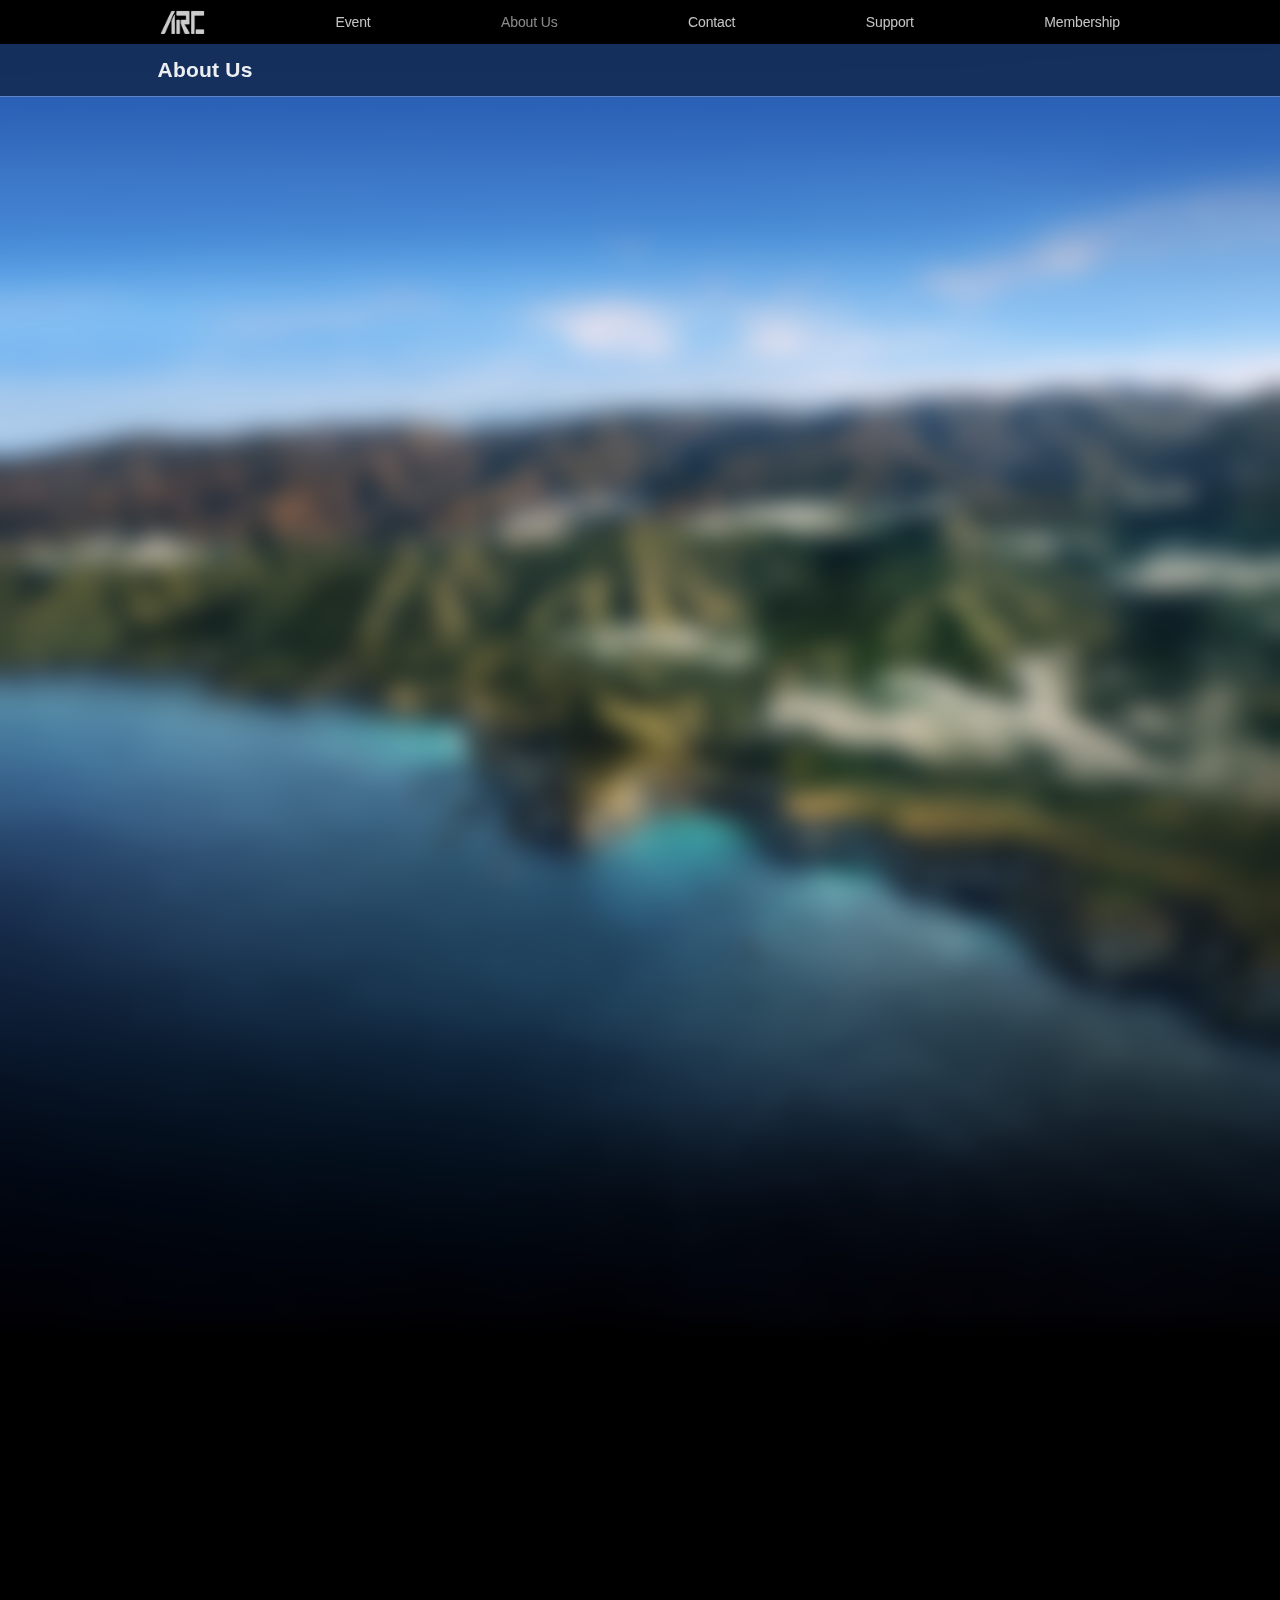
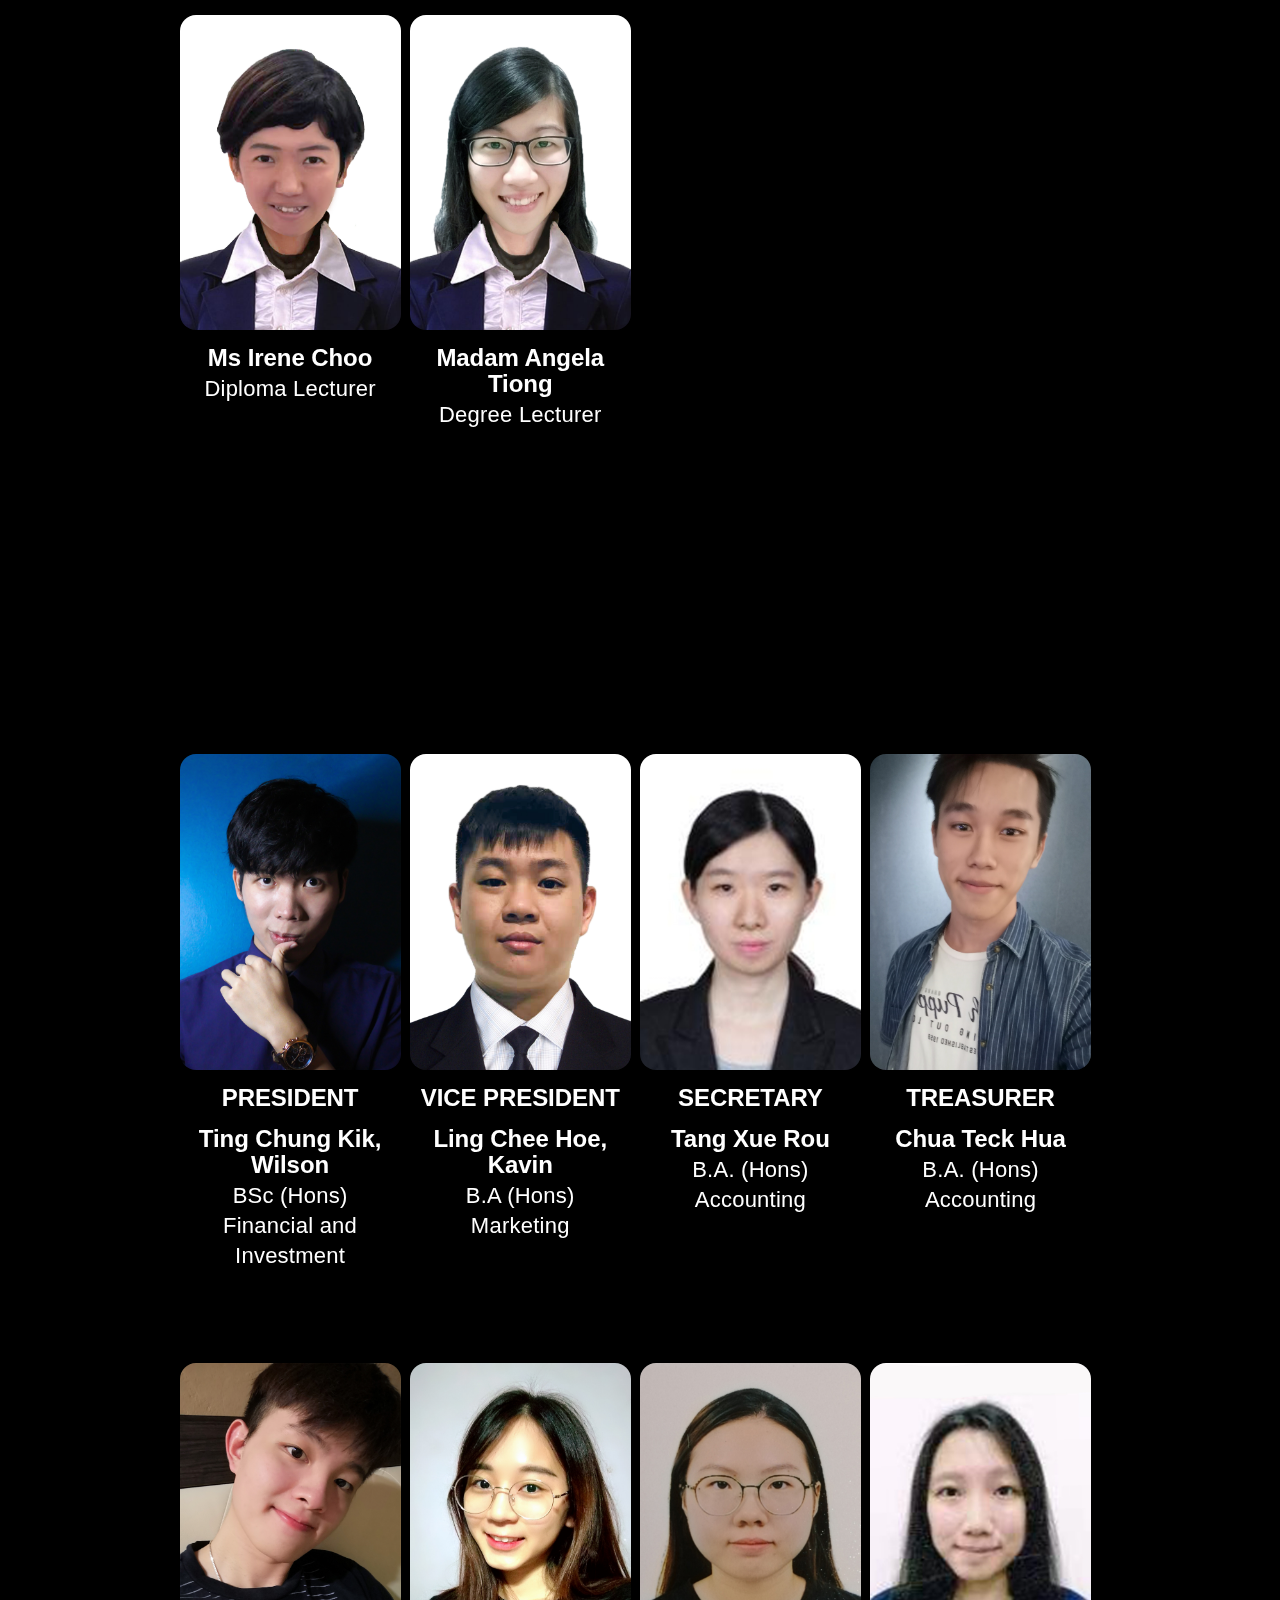
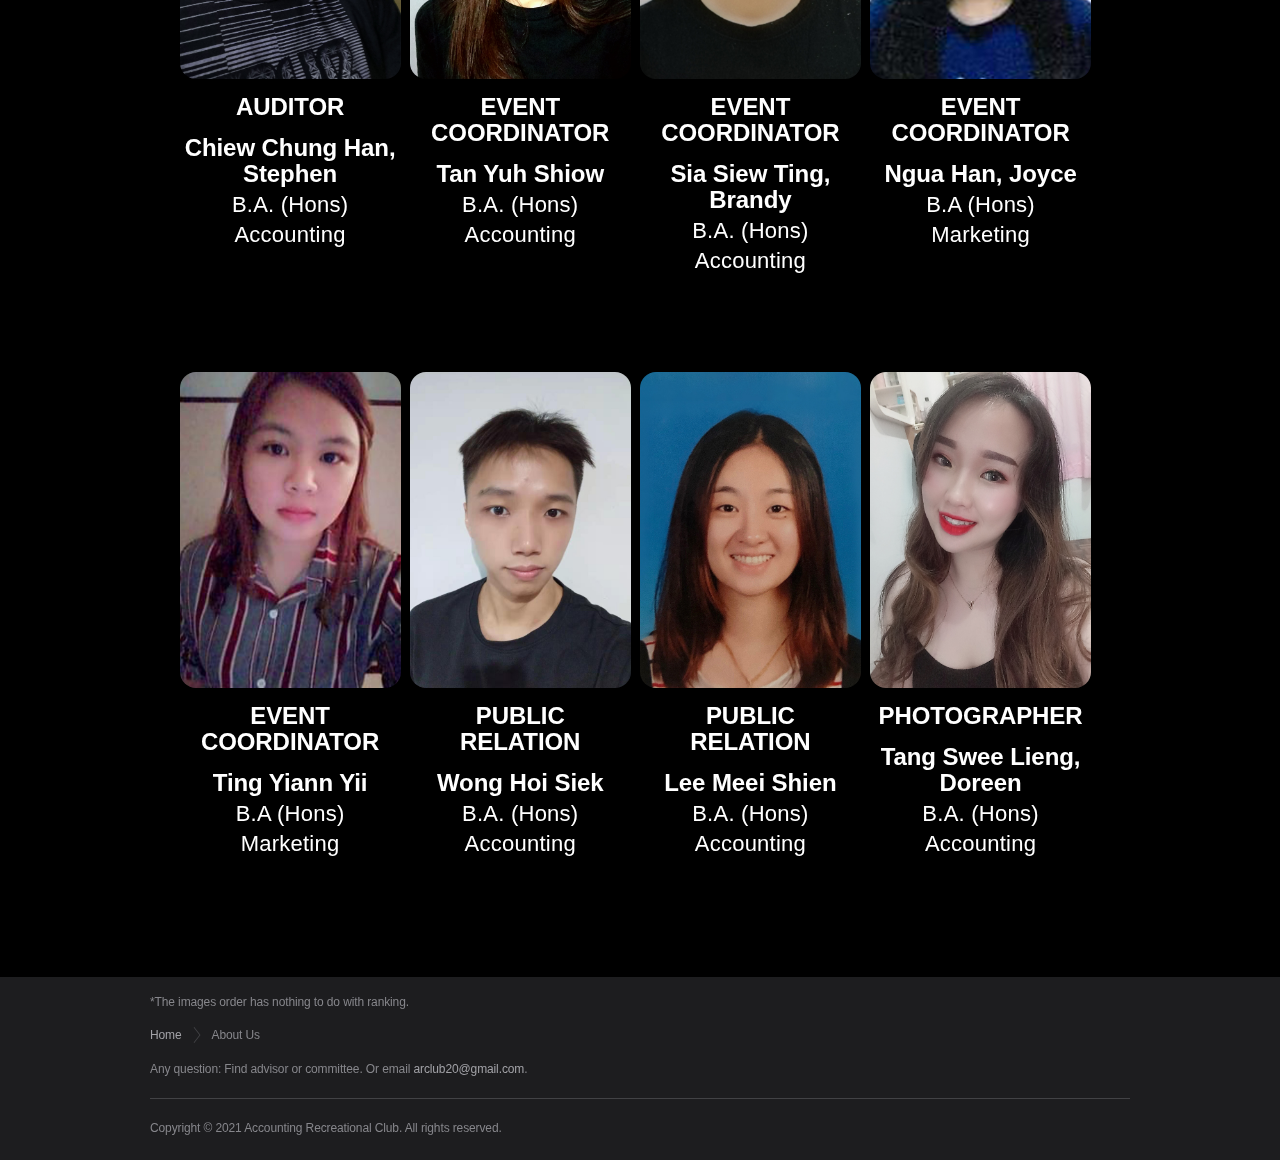
==== About us.html @ 634c3ea0 "Add files via upload" ====
<!DOCTYPE html>
<html lang="en">
<head>
	<meta charset="UTF-8">
    <meta name="viewport" content="width=device-width, user-scalable=no, initial-scale=1.0, maximum-scale=1.0, minimum-scale=1.0">
    <meta http-equlv="X-UA-Compatible" content="ie=edge">
    <title>ARC - About Us</title>
    <link rel="icon" href="Images/Icon/Logo.png" type="image/icon type">
    <link rel="stylesheet" href="About us.css">
</head>
<body class="ac-nav-overlap">
<!-- Header -->
<header>
    <div class="header-container">
        <nav class="nav">
            <ul class="nav-list nav-list-mobile">
                <li class="nav-item">
                    <div class="mobile-menu">
                    	<span class="line-border line-border-top">
	                        <span class="line line-top"></span>
	                    </span>
	                    <span class="line-border line-border-bottom">
	                        <span class="line line-bottom"></span>
	                    </span>
                    </div>
                </li>
                <li class="nav-item">
                    <a href="index.html" class="nav-link nav-link-logo"></a>
                </li>
            </ul>
            <ul class="nav-list nav-list-mobile nav-list-larger">
                <li class="notice-box">
                    <div class="notice">
                        <p>⚠ Press the logo back to Home</p>
                    </div>
                </li>
            </ul>
            <ul class="nav-list nav-list-larger">
                <li class="nav-item nav-item-hidden">
                    <a href="index.html" class="nav-link nav-link-logo"></a>
                </li>
                <li class="nav-item">
                    <a href="Event.html" class="nav-link">Event</a>
                </li>
                <li class="nav-item">
                    <a href="About us.html" class="nav-link current">About Us</a>
                </li>
                <li class="nav-item">
                    <a href="Contact.html" class="nav-link">Contact</a>
                </li>
                <li class="nav-item">
                    <a href="Support.html" class="nav-link">Support</a>
                </li>
                <li class="nav-item">
                    <a href="Membership.html" class="nav-link">Membership</a>
                </li>
            </ul>
        </nav>
    </div>
</header>
<script src="header.js"></script>

<!-- Nav -->
<nav id="ac-localnav" class="ac-localnav-dark ac-localnav-scrim css-sticky">
    <div class="ac-ln-wrapper">
        <div class="ac-ln-background"></div>
        <div class="ac-ln-content">
            <div class="ac-ln-title">
                <a>About Us</a>
            </div>
        </div>
    </div>
</nav>

<!-- Main Contain -->
<main class="main">
	<section class="section" id="BI">
		<img src="Images/Aboutus/BI2.jpg" class="background">
		<div class="background-blur">
			<div class="section-content">
				<div class="copy">
					<h2>Mission and Vision</h2>
                    <ol>
                        <li>Foster keen interest in studies</li>
                        <li>A platform for interactions between students and lecturers</li>
                        <li>A platform for practical of management skill</li>
                        <li>Provide outside classroom learning</li>
                    </ol>
				</div>
				<div class="copy">
					<h2>History</h2>
                    <div class="his-con">
                        <h3>03 January, 2020</h3>
                        <p>ARC Briefing. Introducting club to new students.</p>
                    </div>
                    <div class="his-con">
                        <h3>20 January, 2020</h3>
                        <p>ARC Lunar New Year Party 2020. Celebrate Chineses New Year.</p>
                    </div>
                    <div class="his-con">
                        <h3>16 March, 2020</h3>
                        <p>MPI Open Day on 21 March 2020 <b>(RESCHEDULED - COVID19)</b></p>
                    </div>
                    <div class="his-con">
                        <h3>17 July, 2020</h3>
                        <p>Stay Home Stay Together Stay Connect. Provide basic knowledge for new students.</p>
                    </div>
                    <div class="his-con">
                        <h3>18 November, 2020</h3>
                        <p>ARC Committee 2021 Online Election Start.</p>
                    </div>
                    <div class="his-con">
                        <h3>4 December, 2020</h3>
                        <p>Name List of ARC Committee 2021 Announced.</p>
                    </div>
				</div>
				<div class="copy">
					<h2>Advisors</h2>
	                <div class="row">
	                    <div class="column">
	                        <img class="img" src="Images/Aboutus/Advisor/L.Irene.jpg" alt="img">
	                        <h3>Ms Irene Choo</h3>
	                        <p>Diploma Lecturer</p>
	                    </div>
	                    <div class="column">
	                        <img class="img" src="Images/Aboutus/Advisor/Angela02.jpg" alt="img">
	                        <h3>Madam Angela Tiong</h3>
	                        <p>Degree Lecturer</p>
	                    </div>
	                    <div class="column blank">
	                        <img class="blankimg" src="Images/Aboutus/Advisor/blank.png" alt="img">
	                    </div>
	                    <div class="column blank blank2">
	                        <img class="blankimg" src="Images/Aboutus/Advisor/blank.png" alt="img">
	                    </div>
	                </div>
				</div>
				<div class="copy">
					<h2>Committees</h2>
	                <div class="row">
	                    <div class="column">
	                        <img class="img" src="Images/Aboutus/Committee/Wilson Ting.jpg" alt="img">
	                        <h3>PRESIDENT</h3>
	                        <h3>Ting Chung Kik, Wilson</h3>
	                        <p>BSc (Hons) Financial and Investment</p>
	                    </div>
	                    <div class="column">
	                        <img class="img" src="Images/Aboutus/Committee/Kavin Ling.jpg" alt="img">
	                        <h3>VICE PRESIDENT</h3>
	                        <h3>Ling Chee Hoe, Kavin</h3>
	                        <p>B.A (Hons) Marketing</p>
	                    </div>
	                    <div class="column">
	                        <img class="img" src="Images/Aboutus/Committee/Tang Xue Rou.jpg" alt="img">
	                        <h3>SECRETARY</h3>
	                        <h3>Tang Xue Rou</h3>
	                        <p>B.A. (Hons) Accounting</p>
	                    </div>
	                    <div class="column">
	                        <img class="img" src="Images/Aboutus/Committee/Chua Teck Hua.jpg" alt="img">
	                        <h3>TREASURER</h3>
	                        <h3>Chua Teck Hua</h3>
	                        <p>B.A. (Hons) Accounting</p>
	                    </div>
	                    <div class="column">
	                        <img class="img" src="Images/Aboutus/Committee/Stephen Chiew.jpg" alt="img">
	                        <h3>AUDITOR</h3>
	                        <h3>Chiew Chung Han, Stephen</h3>
	                        <p>B.A. (Hons) Accounting</p>
	                    </div>
	                    <div class="column">
	                        <img class="img" src="Images/Aboutus/Committee/Tan Yuh Shiow.jpg" alt="img">
	                        <h3>EVENT COORDINATOR</h3>
	                        <h3>Tan Yuh Shiow</h3>
	                        <p>B.A. (Hons) Accounting</p>
	                    </div>
	                    <div class="column">
	                        <img class="img" src="Images/Aboutus/Committee/Brandy Sia.jpg" alt="img">
	                        <h3>EVENT COORDINATOR</h3>
	                        <h3>Sia Siew Ting, Brandy</h3>
	                        <p>B.A. (Hons) Accounting</p>
	                    </div>
	                    <div class="column">
	                        <img class="img" src="Images/Aboutus/Committee/Joyce Ngua.jpg" alt="img">
	                        <h3>EVENT COORDINATOR</h3>
	                        <h3>Ngua Han, Joyce</h3>
	                        <p>B.A (Hons) Marketing</p>
	                    </div>
	                    <div class="column">
	                        <img class="img" src="Images/Aboutus/Committee/Ting Yiann Yii.jpg" alt="img">
	                        <h3>EVENT COORDINATOR</h3>
	                        <h3>Ting Yiann Yii</h3>
	                        <p>B.A (Hons) Marketing</p>
	                    </div>
	                    <div class="column">
	                        <img class="img" src="Images/Aboutus/Committee/Wong Hoi Siek.jpg" alt="img">
	                        <h3>PUBLIC RELATION</h3>
	                        <h3>Wong Hoi Siek</h3>
	                        <p>B.A. (Hons) Accounting</p>
	                    </div>
	                    <div class="column">
	                        <img class="img" src="Images/Aboutus/Committee/Lee Meei Shien.jpg" alt="img">
	                        <h3>PUBLIC RELATION</h3>
	                        <h3>Lee Meei Shien</h3>
	                        <p>B.A. (Hons) Accounting</p>
	                    </div>
	                    <div class="column">
	                        <img class="img" src="Images/Aboutus/Committee/Doreen Tang.jpg" alt="img">
	                        <h3>PHOTOGRAPHER</h3>
	                        <h3>Tang Swee Lieng, Doreen</h3>
	                        <p>B.A. (Hons) Accounting</p>
	                    </div>
	                </div>
				</div>
			</div>
		</div>
	</section>
</main>

<!--Go to Top Button-->
<button onclick="scrollToTop();return false" id="myBtn" title="Slide to top"></button>
<script src="Gototop.js" type="text/javascript"></script>

<!-- Footer -->
<footer class="footer theme-dark">
    <div class="ac-gf-footer">
        <section class="ac-gf-note">
            <ul>
                <li class="note-1">*The images order has nothing to do with ranking.</li>
                <li class="BC"><a href="index.html">Home</a><i class="arrow"></i>About Us</li>
                <li>Any question: Find advisor or committee. Or email <a target="blank_" href="mailto:arclub20@gmail.com">arclub20@gmail.com</a>.</li>
            </ul>
        </section>
        <section class="legal">
            <div class="ac-gf-footer-legal">
                <div class="ac-gf-footer-legal-copyright">
                    Copyright © 2021 Accounting Recreational Club. All rights reserved.
                </div>
            </div>
        </section>
    </div>
</footer>
</body>
</html>
---- About us.css ----
*,
*::before,
*::after {
    margin: 0;
    padding: 0;
}

body {
    font-family: -apple-system, BlinkMacSystemFont, "Segoe UI", "Roboto", "Oxygen", "Ubuntu", "Helvetica Neue", Arial, sans-serif, "Apple Color Emoji", "Segoe UI Emoji", "Segoe UI Symbol";
    font-size: 17px;
    line-height: 1.47050;
    font-weight: 400;
    letter-spacing: .022em;
    color: #1d1d1f;
    font-style: normal;
    background-color: black;
}

body.lock {
    position: fixed;
    overflow: hidden;
}

body.theme-dark{
    background-color: #000;
    color: #f5f5f7;
}

a {
    display: block;
    text-decoration: none;
}

/* Header */
header {
    position: absolute;
    top: 0;
    z-index: 1400;
    height: 44px;
    width: 100%;
    background-color: rgba(0, 0, 0, .8);
    -webkit-transition: background .36s cubic-bezier(0.32, 0.08, 0.24, 1), height .56s cubic-bezier(0.52, 0.16, 0.24, 1);
    transition: background .36s cubic-bezier(0.32, 0.08, 0.24, 1), height .56s cubic-bezier(0.52, 0.16, 0.24, 1);
    -webkit-backdrop-filter: saturate(180%) blur(20px);
    backdrop-filter: saturate(180%) blur(20px);
}

.header-container {
    max-width: 980px;
    margin: 0 auto;
    padding: 0 22px;
}

.nav-list {
    list-style: none;
    display: flex;
    align-items: center;
    justify-content: space-between;
}

.nav-list-mobile {
    display: none;
}

.nav-link {
    font-size: 14px;
    color: rgba(245, 245, 247);
    transition: .5s;
    height: 44px;
    line-height: 3.14286;
    font-weight: 400;
    letter-spacing: -.01em;
    font-family: "SF Pro Text", "Myriad Set Pro", "SF Pro Icons", "Helvetica Neue", "Helvetica", "Arial", sans-serif;
    padding: 0 10px;
    opacity: .8;
}

.nav-link.current {
    opacity: .56;
}

.nav-link:hover {
    color: #fff;
}

.nav-link-logo {
    background-image: url('Images/Icon/Logo-s2.png');
    filter: brightness(0) invert(1);
    background-size: 45px 23.727272px;
    background-repeat: no-repeat;
    background-position: center center;
    width: 45px;
}

@media screen and (max-width: 767px) {
    header {
        height: 48px;
        transition: background .44s .2s cubic-bezier(0.52, 0.16, 0.24, 1), height .56s cubic-bezier(0.52, 0.16, 0.24, 1);
    }

    header .header-container {
        padding: 0;
    }

    .nav-list {
        margin: 0 16px 0 0;
    }

    .nav-list-mobile {
        display: flex;
    }

    .nav-item {
        width: 48px;
        height: 48px;
        display: flex;
        justify-content: center;
    }

    .nav-item-hidden {
        display: none;
    }

    .mobile-menu {
        position: relative;
        z-index: 1500;
        width: 100%;
        height: 100%;
        display: flex;
        flex-direction: column;
        align-items: center;
        justify-content: center;
        cursor: pointer;
    }

    .line-border {
        position: absolute;
        top: 9px;
        left: 9px;
        width: 30px;
        height: 30px;
    }

    .line-border-top {
        -webkit-transition: -webkit-transform .1806s cubic-bezier(0.04, 0.04, 0.12, 0.96);
        transition: -webkit-transform .1806s cubic-bezier(0.04, 0.04, 0.12, 0.96);
        transition: transform .1806s cubic-bezier(0.04, 0.04, 0.12, 0.96);
        transition: transform .1806s cubic-bezier(0.04, 0.04, 0.12, 0.96), -webkit-transform .1806s cubic-bezier(0.04, 0.04, 0.12, 0.96);
        -webkit-transform: none;
        transform: none;
    }

    .line-border-bottom {
        -webkit-transition: -webkit-transform .1806s cubic-bezier(0.04, 0.04, 0.12, 0.96);
        transition: -webkit-transform .1806s cubic-bezier(0.04, 0.04, 0.12, 0.96);
        transition: transform .1806s cubic-bezier(0.04, 0.04, 0.12, 0.96);
        transition: transform .1806s cubic-bezier(0.04, 0.04, 0.12, 0.96), -webkit-transform .1806s cubic-bezier(0.04, 0.04, 0.12, 0.96);
        -webkit-transform: none;
        transform: none;
    }

    .active .line-border-top {
        -webkit-transition: -webkit-transform .3192s cubic-bezier(0.04, 0.04, 0.12, 0.96) .1008s;
        transition: -webkit-transform .3192s cubic-bezier(0.04, 0.04, 0.12, 0.96) .1008s;
        transition: transform .3192s cubic-bezier(0.04, 0.04, 0.12, 0.96) .1008s;
        transition: transform .3192s cubic-bezier(0.04, 0.04, 0.12, 0.96) .1008s, -webkit-transform .3192s cubic-bezier(0.04, 0.04, 0.12, 0.96) .1008s;
        -webkit-transform: rotate(45deg);
        transform: rotate(45deg);
    }

    .active .line-border-bottom {
        -webkit-transition: -webkit-transform .3192s cubic-bezier(0.04, 0.04, 0.12, 0.96) .1008s;
        transition: -webkit-transform .3192s cubic-bezier(0.04, 0.04, 0.12, 0.96) .1008s;
        transition: transform .3192s cubic-bezier(0.04, 0.04, 0.12, 0.96) .1008s;
        transition: transform .3192s cubic-bezier(0.04, 0.04, 0.12, 0.96) .1008s, -webkit-transform .3192s cubic-bezier(0.04, 0.04, 0.12, 0.96) .1008s;
        -webkit-transform: rotate(-45deg);
        transform: rotate(-45deg);
    }

    .line {
        position: absolute;
        background: #fff;
        transition: .5s cubic-bezier(0.04, 0.04, 0.12, 0.96);
        display: block;
        width: 17px;
        height: 1px;
        border-radius: 0.5px;
        z-index: 1;
        left: 7px;
    }

    .line-top {
        top: 14px;
        -webkit-transform: translateY(-3px);
        transform: translateY(-3px);
        -webkit-transition: -webkit-transform .1596s cubic-bezier(0.52, 0.16, 0.52, 0.84) .1008s;
        transition: -webkit-transform .1596s cubic-bezier(0.52, 0.16, 0.52, 0.84) .1008s;
        transition: transform .1596s cubic-bezier(0.52, 0.16, 0.52, 0.84) .1008s;
        transition: transform .1596s cubic-bezier(0.52, 0.16, 0.52, 0.84) .1008s, -webkit-transform .1596s cubic-bezier(0.52, 0.16, 0.52, 0.84) .1008s;
    }

    .line-bottom {
        bottom: 14px;
        -webkit-transform: translateY(3px);
        transform: translateY(3px);
        -webkit-transition: -webkit-transform .1596s cubic-bezier(0.52, 0.16, 0.52, 0.84) .1008s;
        transition: -webkit-transform .1596s cubic-bezier(0.52, 0.16, 0.52, 0.84) .1008s;
        transition: transform .1596s cubic-bezier(0.52, 0.16, 0.52, 0.84) .1008s;
        transition: transform .1596s cubic-bezier(0.52, 0.16, 0.52, 0.84) .1008s, -webkit-transform .1596s cubic-bezier(0.52, 0.16, 0.52, 0.84) .1008s;
    }

    .active .line-top {
        -webkit-transition: -webkit-transform .1806s cubic-bezier(0.04, 0.04, 0.12, 0.96);
        transition: -webkit-transform .1806s cubic-bezier(0.04, 0.04, 0.12, 0.96);
        transition: transform .1806s cubic-bezier(0.04, 0.04, 0.12, 0.96);
        transition: transform .1806s cubic-bezier(0.04, 0.04, 0.12, 0.96), -webkit-transform .1806s cubic-bezier(0.04, 0.04, 0.12, 0.96);
        -webkit-transform: none;
        transform: none;
    }

    .active .line-bottom {
        -webkit-transition: -webkit-transform .1806s cubic-bezier(0.04, 0.04, 0.12, 0.96);
        transition: -webkit-transform .1806s cubic-bezier(0.04, 0.04, 0.12, 0.96);
        transition: transform .1806s cubic-bezier(0.04, 0.04, 0.12, 0.96);
        transition: transform .1806s cubic-bezier(0.04, 0.04, 0.12, 0.96), -webkit-transform .1806s cubic-bezier(0.04, 0.04, 0.12, 0.96);
        -webkit-transform: none;
        transform: none;
    }

    header.active {
        height: 100%;
        background-color: #000;
    }

    .nav-link-logo {
        width: 60px;
        height: 44px;
        position: relative;
        z-index: 1500;
    }

    .nav {
        position: relative;
    }

    .nav-link {
        font-size: 17px;
        padding: 0;
        line-height: 2.6;
        margin: auto 0;
    }

    .nav-link.current {
        opacity: 1;
    }

    .nav-list-larger {
        position: fixed;
        top: 0;
        left: 0;
        width: 0;
        height: 0;
        display: block;
        padding: 106px 40px 8px 40px;
        z-index: 1000;
        box-sizing: border-box;
        opacity: 0;
        transition: opacity 0s liner 1s;
        visibility: hidden;
    }

    .active .nav-list-larger {
        width: 100%;
        height: 100vh;
        opacity: 1;
        visibility: visible;
        -webkit-transition-delay: 0s;
        transition-delay: 0s;
    }

    .nav-list-larger .nav-item {
        width: 100%;
        justify-content: flex-start;
        border-bottom: 1px solid #424245;
        height: 43px;
    }

    .nav-list-larger .nav-item:nth-child(6) {
        border-bottom: none;
    }

    .active .nav-list-larger .nav-item {
        animation: fadeIn 1s ease-in;
    }

    .notice-box {
        position: absolute;
        height: 0;
        transition: background .44s .2s cubic-bezier(0.52, 0.16, 0.24, 1), height .56s cubic-bezier(0.52, 0.16, 0.24, 1);
        display: block;
        z-index: 4;
        top: 48px;
        right: 0;
        left: 0;
        padding: 0 10px 17px 10px;
    }

    .notice-box .notice {
        display: block;
        background-color: rgb(29, 29, 31);
        height: 0;
        transition: background .44s .2s cubic-bezier(0.52, 0.16, 0.24, 1), height .56s cubic-bezier(0.52, 0.16, 0.24, 1);
        max-width: 584px;
        margin: 0 auto;
        padding: 0;
        outline-offset: 0;
        font-size: 17px;
        line-height: 1.23536;
        color: #f5f5f7;
        position: relative;
        z-index: 1;
        border-radius: 8px;
        text-decoration: none;
        white-space: nowrap;
        letter-spacing: -.022em;
        font-family: "SF Pro Text", "Myriad Set Pro", "SF Pro Icons", "Helvetica Neue", "Helvetica", "Arial", sans-serif;
    }

    .notice-box:after {
        opacity: 1;
        -webkit-transform: none;
        transform: none;
        -webkit-transition: opacity 0.31s cubic-bezier(0.52, 0.16, 0.52, 0.84) 0.03s, -webkit-transform 0.34s cubic-bezier(0.32, 0.08, 0.24, 1) 0.02s;
        transition: opacity 0.31s cubic-bezier(0.52, 0.16, 0.52, 0.84) 0.03s, -webkit-transform 0.34s cubic-bezier(0.32, 0.08, 0.24, 1) 0.02s;
        transition: opacity 0.31s cubic-bezier(0.52, 0.16, 0.52, 0.84) 0.03s, transform 0.34s cubic-bezier(0.32, 0.08, 0.24, 1) 0.02s;
        transition: opacity 0.31s cubic-bezier(0.52, 0.16, 0.52, 0.84) 0.03s, transform 0.34s cubic-bezier(0.32, 0.08, 0.24, 1) 0.02s, -webkit-transform 0.34s cubic-bezier(0.32, 0.08, 0.24, 1) 0.02s;
        content: '';
        display: block;
        height: 1px;
        background: #424245;
        position: absolute;
        z-index: 2;
        right: 0;
        bottom: 0;
        left: 0;
    }

    .notice-box .notice p {
        text-align: center;
        line-height: 0;
        font-size: 17px;
        letter-spacing: -.022em;
        transition: line-height .56s cubic-bezier(0.52, 0.16, 0.24, 1);
        font-weight: 400;
        color: rgb(110, 110, 115);
        overflow: none;
    }

    .active .notice-box {
        height: 36px;
        transition: background .44s .2s cubic-bezier(0.52, 0.16, 0.24, 1), height .56s cubic-bezier(0.52, 0.16, 0.24, 1);
    }

    .active .notice {
        height: 2.11765em;
        transition: background .44s .2s cubic-bezier(0.52, 0.16, 0.24, 1), height .56s cubic-bezier(0.52, 0.16, 0.24, 1);
    }

    .active .notice p {
        line-height: 2.11;
        transition: line-height .56s cubic-bezier(0.52, 0.16, 0.24, 1);
    }

    @keyframes fadeIn {
        from {
            opacity: 0;
        }

        to {
            opacity: 1;
        }
    }
}

/* Nav */
#ac-localnav.css-sticky {
    position: sticky;
}

.ac-nav-overlap #ac-localnav {
    margin-top: 44px;
    margin-bottom: -96px;
}

#ac-localnav {
    top: 0;
    left: 0;
    width: 100%;
    height: 52px;
    z-index: 1200;
}

#ac-localnav, #ac-localnav select, #ac-localnav button {
    font-family: "SF Pro Text","SF Pro Icons","Helvetica Neue","Helvetica","Arial",sans-serif;
}

#ac-localnav, #ac-localnav input, #ac-localnav textarea, #ac-localnav select, #ac-localnav button {
    -webkit-font-smoothing: antialiased;
    direction: ltr;
    text-align: left;
}

#ac-localnav, #ac-localnav:before, #ac-localnav:after, #ac-localnav *, #ac-localnav *:before, #ac-localnav *:after {
    box-sizing: content-box;
    margin: 0;
    padding: 0;
    pointer-events: auto;
    letter-spacing: normal;
}

#ac-localnav {
    font-weight: normal;
    text-size-adjust: 100%;
}

#ac-localnav .ac-ln-wrapper {
    position: absolute;
    top: 0;
    left: 0;
    width: 100%;
    height: auto;
    min-height: 100%;
    z-index: 1;
}

.ac-theme-dark #ac-localnav.ac-localnav-scrim .ac-ln-background, .ac-localnav-scrim#ac-localnav.ac-localnav-dark .ac-ln-background {
    background-color: rgba(29,29,31,0.72);
}

#ac-localnav.ac-localnav-scrim .ac-ln-background {
    -webkit-backdrop-filter: saturate(180%) blur(20px);
    backdrop-filter: saturate(180%) blur(20px);
}

#ac-localnav .ac-ln-background {
    position: absolute;
    left: 0;
    top: 0;
    width: 100%;
    height: 100%;
    z-index: 1;
    transition: background-color 0.5s cubic-bezier(0.28, 0.11, 0.32, 1);
}

#ac-localnav.ac-localnav-scrim .ac-ln-background:after {
    margin-left: 0;
    left: 0;
    width: 100%;
}

.ac-theme-dark #ac-localnav .ac-ln-background:after, #ac-localnav.ac-localnav-dark .ac-ln-background:after {
    background-color: rgba(255,255,255,0.24);
}

#ac-localnav .ac-ln-background:after {
    content: "";
    display: block;
    position: absolute;
    top: 100%;
    height: 1px;
    z-index: 1;
}

#ac-localnav .ac-ln-content {
    padding-left: calc(max(22px, env(safe-area-inset-left)));
    padding-right: calc(max(22px, env(safe-area-inset-right)));
}

#ac-localnav .ac-ln-content {
    margin: 0 auto;
    max-width: 965px;
    padding: 0 22px;
    position: relative;
    z-index: 2;
}

#ac-localnav .ac-ln-content::before, #ac-localnav .ac-ln-content::after {
    content: ' ';
    display: table;
}

.ac-theme-dark #ac-localnav .ac-ln-title, .ac-theme-dark #ac-localnav .ac-ln-title a, #ac-localnav.ac-localnav-dark .ac-ln-title, #ac-localnav.ac-localnav-dark .ac-ln-title a {
    color: #fff;
}

#ac-localnav .ac-ln-title, #ac-localnav .ac-ln-title a {
    transition: color 0.5s cubic-bezier(0.28, 0.11, 0.32, 1);
}

#ac-localnav .ac-ln-title {
    font-size: 21px;
    line-height: 1.14286;
    font-weight: 600;
    letter-spacing: .011em;
    font-family: "SF Pro Display","SF Pro Icons","Helvetica Neue","Helvetica","Arial",sans-serif;
    cursor: default;
    display: block;
    float: left;
    margin: 14px 0 -14px;
    padding: 0;
    height: 52px;
    white-space: nowrap;
}

.ac-theme-dark #ac-localnav .ac-ln-title a, #ac-localnav.ac-localnav-dark .ac-ln-title a {
    opacity: .92;
}

#ac-localnav .ac-ln-title, #ac-localnav .ac-ln-title a {
    color: #000;
    -webkit-transition: color 0.5s cubic-bezier(0.28, 0.11, 0.32, 1);
    transition: color 0.5s cubic-bezier(0.28, 0.11, 0.32, 1);
}

#ac-localnav .ac-ln-title a {
    display: -webkit-box;
    display: -ms-flexbox;
    display: flex;
    -webkit-box-orient: vertical;
    -webkit-box-direction: reverse;
    -ms-flex-direction: column-reverse;
    flex-direction: column-reverse;
    letter-spacing: inherit;
    line-height: inherit;
    margin: 0;
    text-decoration: none;
    white-space: nowrap;
    opacity: .88;
}

#ac-localnav .ac-ln-action {
    float: right;
}

#ac-localnav .ac-ln-action-button .ac-ln-button {
    margin-top: 14px;
}

#ac-localnav .ac-ln-button {
    cursor: pointer;
    display: inline-block;
    text-align: center;
    white-space: nowrap;
    background: #0071e3;
    color: #fff;
    font-size: 12px;
    line-height: 1.33337;
    font-weight: 400;
    letter-spacing: -.01em;
    font-family: "SF Pro Text","SF Pro Icons","Helvetica Neue","Helvetica","Arial",sans-serif;
    min-width: 23px;
    padding-left: 11px;
    padding-right: 11px;
    padding-top: 4px;
    padding-bottom: 4px;
    border-radius: 12px;
}

#ac-localnav .ac-ln-button:hover {
    background-color: rgb(10,132,255);
}

#ac-localnav .ac-ln-content::after {
    clear: both;
}

@media only screen and (max-width: 767px){
    .ac-nav-overlap #ac-localnav {
        margin-top: 48px;
        margin-bottom: -96px;
    }
}

@media only screen and (max-width: 767px){
    #ac-localnav {
        height: 48px;
    }
}

@media only screen and (max-width: 1044px){
    #ac-localnav {
        min-width: 320px;
    }
}

@media only screen and (max-width: 767px){
    #ac-localnav .ac-ln-background {
        min-height: 48px;
        -webkit-transition: background-color 0.5s ease 0.7s;
        transition: background-color 0.5s ease 0.7s;
    }
}

@media only screen and (max-width: 1023px){
    #ac-localnav .ac-ln-background:after {
        margin-left: 0;
        left: 0;
        width: 100%;
    }
}

@media only screen and (max-width: 767px){
    #ac-localnav .ac-ln-content {
        padding: 0 16px;
    }
}

@media only screen and (max-width: 1023px){
    #ac-localnav .ac-ln-content {
        border-bottom: none;
    }
}

@media only screen and (max-width: 767px){
    #ac-localnav .ac-ln-title {
        display: inline-block;
        margin: 12px 0 -12px;
        height: 48px;
    }
}

@media only screen and (max-width: 767px){
    #ac-localnav .ac-ln-title {
        font-size: 19px;
        line-height: 1.26316;
        font-weight: 600;
        letter-spacing: .012em;
        font-family: "SF Pro Display","SF Pro Icons","Helvetica Neue","Helvetica","Arial",sans-serif;
    }
}

@media only screen and (max-width: 767px){
    #ac-localnav .ac-ln-actions {
        padding-left: 16px;
        padding-right: 16px;
        padding-top: 16px;
    }
}

@media only screen and (max-width: 767px){
    #ac-localnav .ac-ln-actions {
        right: 0;
        padding-left: 22px;
        padding-right: 22px;
        position: absolute;
        top: 0;
        z-index: 1;
        padding-right: calc(22px + constant(safe-area-inset-right));
    }
}

@media only screen and (max-width: 767px){
    #ac-localnav .ac-ln-action-button, #ac-localnav .ac-ln-action-violator {
        margin-left: 17px;
        margin-top: -3px;
    }
}

/* Main Content */
.main{
    position: relative;
    display: block;
}

section{
    display: block;
}

.main .section{
    padding-top: 44px;
}

.main .section .background{
    height: auto;
    position: absolute;
    z-index: -1;
    align-items: center;
    justify-content: center;
    width: 100%;
    pointer-events: none;
    display: block;
}

.main .section .background-blur{
    width: 100%;
    height: auto;
    -webkit-backdrop-filter: blur(12px);
    backdrop-filter: blur(12px);
}

.main .section .background-blur .section-content{
    max-width: 980px;
    margin: 0 auto;
    padding-top: 49px;
    overflow: auto;
}

.main .section .background-blur .section-content .copy{
    color: #fff;
    padding: 50px 0;
    margin: 0 25px;
}

.main .section .background-blur .section-content .copy h2 {
    text-align: center;
    animation: fade-in-hero 1.5s ease-out 0.7s 1 forwards;
    transform: translateY(50px);
    opacity: 0;
    background: radial-gradient(#eff1ff, #000);
    background-size: 100% 200%;
    background-position: 50% 100%;
    -webkit-background-clip: text;
    background-clip: text;
    -webkit-text-fill-color: transparent;
    margin-top: 16px;
    padding-bottom: 12px;
    color: #a1a1a6;
    font-size: 96px;
    line-height: 1.04167;
    font-weight: 700;
    letter-spacing: -.015em;
    font-family: "SF Pro Display","SF Pro Icons","Helvetica Neue","Helvetica","Arial",sans-serif;
}

.main .section .background-blur .section-content .copy ol {
    margin: 20px 35px;
    animation: fade-in-hero 1.5s ease-out 0.9s 1 forwards;
    transform: translateY(50px);
    opacity: 0;
    color: #a1a1a6;
    font-size: 32px;
    line-height: 1.25;
    font-weight: 500;
    letter-spacing: .004em;
    font-family: "SF Pro Display","SF Pro Icons","Helvetica Neue","Helvetica","Arial",sans-serif;
}

.main .section .background-blur .section-content .copy ol li {
    margin: 6px;
}

.main .section .background-blur .section-content .copy .his-con {
    padding: 10px 0;
}

.main .section .background-blur .section-content .copy .his-con h3 {
    animation: fade-in-hero 1.5s ease-out 0.9s 1 forwards;
    transform: translateY(50px);
    opacity: 0;
    color: #a1a1a6;
    font-size: 34px;
    line-height: 1.25;
    font-weight: 600;
    letter-spacing: .004em;
    font-family: "SF Pro Display","SF Pro Icons","Helvetica Neue","Helvetica","Arial",sans-serif;
}

.main .section .background-blur .section-content .copy .his-con p {
    animation: fade-in-hero 1.5s ease-out 0.9s 1 forwards;
    transform: translateY(50px);
    opacity: 0;
    color: #a1a1a6;
    font-size: 32px;
    line-height: 1.25;
    font-weight: 500;
    letter-spacing: .004em;
    font-family: "SF Pro Display","SF Pro Icons","Helvetica Neue","Helvetica","Arial",sans-serif;
}

.main .section .background-blur .section-content .copy .row {
    margin: 0;
    padding: 10px 0;
}

.main .section .background-blur .section-content .copy .row:after {
    clear: both;
    content: '';
}

.main .section .background-blur .section-content .copy .row .column {
    float: left;
    width: 23.75%;
    margin: 0.5%;
    min-height: 600px;
}

.main .section .background-blur .section-content .copy .row .column .img {
    width: 100%;
    pointer-events: none;
    border-radius: 16px;
    display: block;
}

.main .section .background-blur .section-content .copy .row .column h3 {
    padding: 15px 0 0 0;
    text-align: center;
    margin: 0 5px 0 5px;
    font-size: 24px;
    line-height: 1.08349;
    font-weight: 600;
    letter-spacing: -.003em;
    font-family: "SF Pro Display","SF Pro Icons","Helvetica Neue","Helvetica","Arial",sans-serif;
}

.main .section .background-blur .section-content .copy .row .column p {
    text-align: center;
    margin: 3px 5px;
    font-size: 22px;
    line-height: 1.381;
    font-weight: 400;
    letter-spacing: .011em;
    font-family: "SF Pro Display","SF Pro Icons","Helvetica Neue","Helvetica","Arial",sans-serif;
}

.main .section .background-blur .section-content .copy .row .column .blankimg {
    width: 100%;
    height: 600px;
    border-radius: 16px;
}

@keyframes fade-in-hero {
    from {
        transform: translateY(50px);
        opacity: 0;
    }
    to{
        transform: translateY(0);
        opacity: 1;
    }
}

@media only screen and (max-width: 767px){
    #BI.active .background{
        display: none;
    }
    .main .section{
        padding-top: 48px;
    }
}

@media only screen and (max-width: 1068px){
    .main .section .background-blur .section-content .copy h2 {
        font-size: 80px;
        line-height:1.05;
        font-weight: 700;
        letter-spacing: -.015em;
        font-family: "SF Pro Display","SF Pro Icons","Helvetica Neue","Helvetica","Arial",sans-serif;
    }
    .main .section .background-blur .section-content .copy .his-con h3 {
        font-size: 30px;
        line-height: 1.28583;
        font-weight: 600;
        letter-spacing: .007em;
        font-family: "SF Pro Display","SF Pro Icons","Helvetica Neue","Helvetica","Arial",sans-serif;
    }
    .main .section .background-blur .section-content .copy .his-con p {
        font-size: 28px;
        line-height: 1.28583;
        font-weight: 500;
        letter-spacing: .007em;
        font-family: "SF Pro Display","SF Pro Icons","Helvetica Neue","Helvetica","Arial",sans-serif;
    }
    .main .section .background-blur .section-content .copy ol {
        font-size: 28px;
        line-height: 1.28583;
        font-weight: 500;
        letter-spacing: .007em;
        font-family: "SF Pro Display","SF Pro Icons","Helvetica Neue","Helvetica","Arial",sans-serif;
    }
    .main .section .background-blur .section-content .copy .row .column h3{
        font-size: 20px;
        line-height: 1.09091;
        font-weight: 600;
        letter-spacing: -.002em;
        font-family: "SF Pro Display","SF Pro Icons","Helvetica Neue","Helvetica","Arial",sans-serif;
    }
    .main .section .background-blur .section-content .copy .row .column p{
        font-size: 18px;
        line-height: 1.09091;
        font-weight: 400;
        letter-spacing: -.002em;
        font-family: "SF Pro Display","SF Pro Icons","Helvetica Neue","Helvetica","Arial",sans-serif;
    }
}

@media only screen and (max-width: 734px){
    .main .section .background-blur .section-content .copy{
        margin: 0 10px;
    }
    .main .section .background-blur .section-content .copy h2 {
        font-size: 48px;
        line-height: 1.08349;
        font-weight: 700;
        letter-spacing: -.003em;
        font-family: "SF Pro Display","SF Pro Icons","Helvetica Neue","Helvetica","Arial",sans-serif;
    }
    .main .section .background-blur .section-content .copy .his-con h3 {
        font-size: 26px;
        line-height: 1.133341;
        font-weight: 600;
        letter-spacing: .009em;
        font-family: "SF Pro Display","SF Pro Icons","Helvetica Neue","Helvetica","Arial",sans-serif;
    }
    .main .section .background-blur .section-content .copy .his-con p {
        font-size: 24px;
        line-height: 1.133341;
        font-weight: 500;
        letter-spacing: .009em;
        font-family: "SF Pro Display","SF Pro Icons","Helvetica Neue","Helvetica","Arial",sans-serif;
    }
    .main .section .background-blur .section-content .copy ol {
        font-size: 24px;
        line-height: 1.133341;
        font-weight: 500;
        letter-spacing: .009em;
        font-family: "SF Pro Display","SF Pro Icons","Helvetica Neue","Helvetica","Arial",sans-serif;
    }
    .main .section .background-blur .section-content .copy .row .column h3{
        font-size: 16px;
        line-height: 1.125;
        font-weight: 600;
        letter-spacing: .004em;
        font-family: "SF Pro Display","SF Pro Icons","Helvetica Neue","Helvetica","Arial",sans-serif;
    }
    .main .section .background-blur .section-content .copy .row .column p{
        font-size: 14px;
        line-height: 1.125;
        font-weight: 400;
        letter-spacing: .004em;
        font-family: "SF Pro Display","SF Pro Icons","Helvetica Neue","Helvetica","Arial",sans-serif;
    }
}

@media screen and (max-width: 1220px){
    .main .section .background-blur .section-content .copy .row .column{
        min-height: 540px;
    }
}

@media screen and (max-width: 1068px){
    .main .section .background-blur .section-content .copy .row .column{
        min-height: 500px;
    }
}

@media screen and (max-width: 910px){
    .main .section .background-blur .section-content .copy .row .column{
        width: 32.2%;
        min-height: 540px;
    }
    .main .section .background-blur .section-content .copy .row .blank2{
        display: none;
    }
}

@media screen and (max-width: 790px){
    .main .section .background-blur .section-content .copy .row .column{
        width: 49%;
        min-height: 690px;
    }
    .main .section .background-blur .section-content .copy .row .blank{
        display: none;
    }
}

@media screen and (max-width: 690px){
    .main .section .background-blur .section-content .copy .row .column{
        min-height: 600px;
    }
}

@media screen and (max-width: 590px){
    .main .section .background-blur .section-content .copy .row .column{
        min-height: 540px;
    }
}

@media screen and (max-width: 490px){
    .main .section .background-blur .section-content .copy .row .column{
        min-height: 480px;
    }
}

@media screen and (max-width: 390px){
    .main .section .background-blur .section-content .copy .row .column{
        min-height: 420px;
    }
}

/* Footer */
footer.footer {
    font-size: 12px;
    line-height: 1.33337;
    font-weight: 400;
    letter-spacing: -.01em;
    font-family: "SF Pro Text", "Myriad Set Pro", "SF Pro Icons", "Apple Legacy Chevron", "Helvetica Neue", "Helvetica", "Arial", sans-serif;
    background-color: #f5f5f7;
    color: #1d1d1f;
    width: 100%;
    height: auto;
    position: relative;
    z-index: 1;
    -webkit-box-sizing: content-box;
    box-sizing: content-box;
    margin: 0;
    padding: 0;
    pointer-events: auto;
    display: block;
}

footer.theme-dark{
    background-color: #1d1d1f;
    color: #6e6e73;
}

.footer .ac-gf-footer {
    margin: 0 auto;
    max-width: 980px;
    padding: 0 22px;
    height: auto;
}

.footer .ac-gf-footer .ac-gf-note {
    border-bottom: 1px solid #d2d2d7;
    color: #86868b;
    padding: 17px 0 11px;
}

.theme-dark .ac-gf-footer .ac-gf-note{
    border-bottom: 1px solid rgb(66,66,69);
}

.footer .ac-gf-footer .ac-gf-note ul {
    list-style: none;
    margin: 0;
}

.footer .ac-gf-footer .ac-gf-note li {
    font-size: 12px;
    line-height: 1.33337;
    font-weight: 400;
    letter-spacing: -.01em;
    font-family: "SF Pro Text", "Myriad Set Pro", "SF Pro Icons", "Apple Legacy Chevron", "Helvetica Neue", "Helvetica", "Arial", sans-serif;
    padding-bottom: 0.8em;
}

.footer .ac-gf-footer .ac-gf-note .BC {
    padding: 7.4px 0 17px 0;
}

.footer .ac-gf-footer .ac-gf-note li a {
    color: #06c;
    text-decoration: none;
    display: inline;
}

.theme-dark .ac-gf-footer .ac-gf-note li a {
    color: #a1a1a6;
}

.footer .ac-gf-footer .ac-gf-note .arrow{
    background-repeat: no-repeat;
    background-image: url('Images/icon_dark_large.svg');
    width: 8px;
    background-size: 8px 36px;
    margin: 0 11px;
    content: '';
    display: inline-block;
    vertical-align: middle;
    margin-top: -1px;
    height: 18px;
    background-position-y: 100%;
}

.footer .ac-gf-footer .legal {
    color: #86868b;
}

.ac-gf-footer-legal-copyright {
    padding: 20.6px 0 24px 0;
}

@media only screen and (max-width: 734px) {
    .footer .ac-gf-footer {
        margin: 0 auto;
        max-width: 980px;
        padding: 0 16px;
    }
}

/* Scroll to Top */
#myBtn {
    display: none;
    position: fixed;
    bottom: 20px;
    right: 20px;
    z-index: 99;
    border: none;
    outline: none;
    background-color: rgba(255,255,255,.2);
    -webkit-backdrop-filter: blur(12px);
    backdrop-filter: blur(12px);
    cursor: pointer;
    width: 25px;
    height: 25px;
    border-radius: 50%;
    transition: .5s;
    box-shadow: 0 5px 15px rgba(255,255,255,.1);
}

#myBtn:hover {
    background-color: rgba(255,255,255,.6);
    height: 50px;
    width: 50px;
}

@media screen and (max-width: 790px){
    #myBtn{
        height: 25px;
        right: 10px;
        bottom: 15px;
        width: 25px;
    }
    #myBtn:hover {
        background-color: rgba(255,255,255,.2);
        width: 25px;
        height: 25px;
    }
}
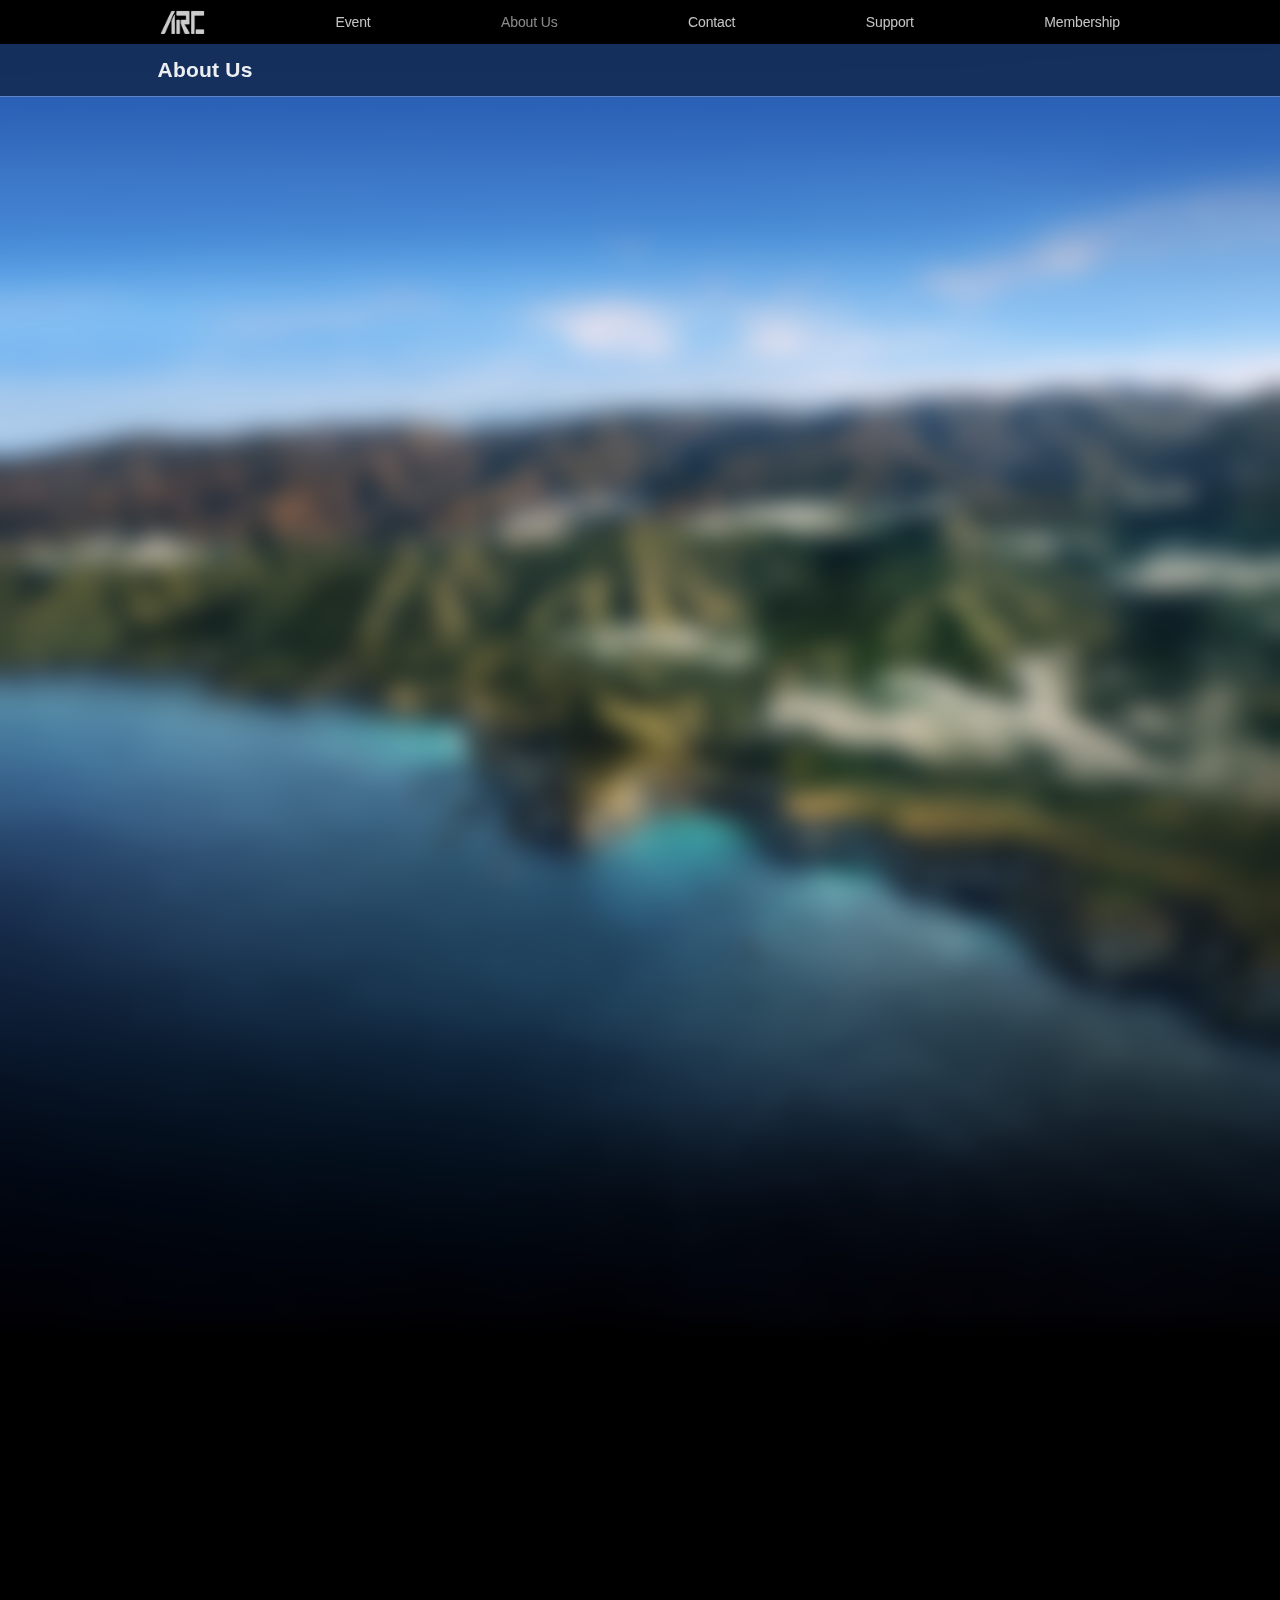
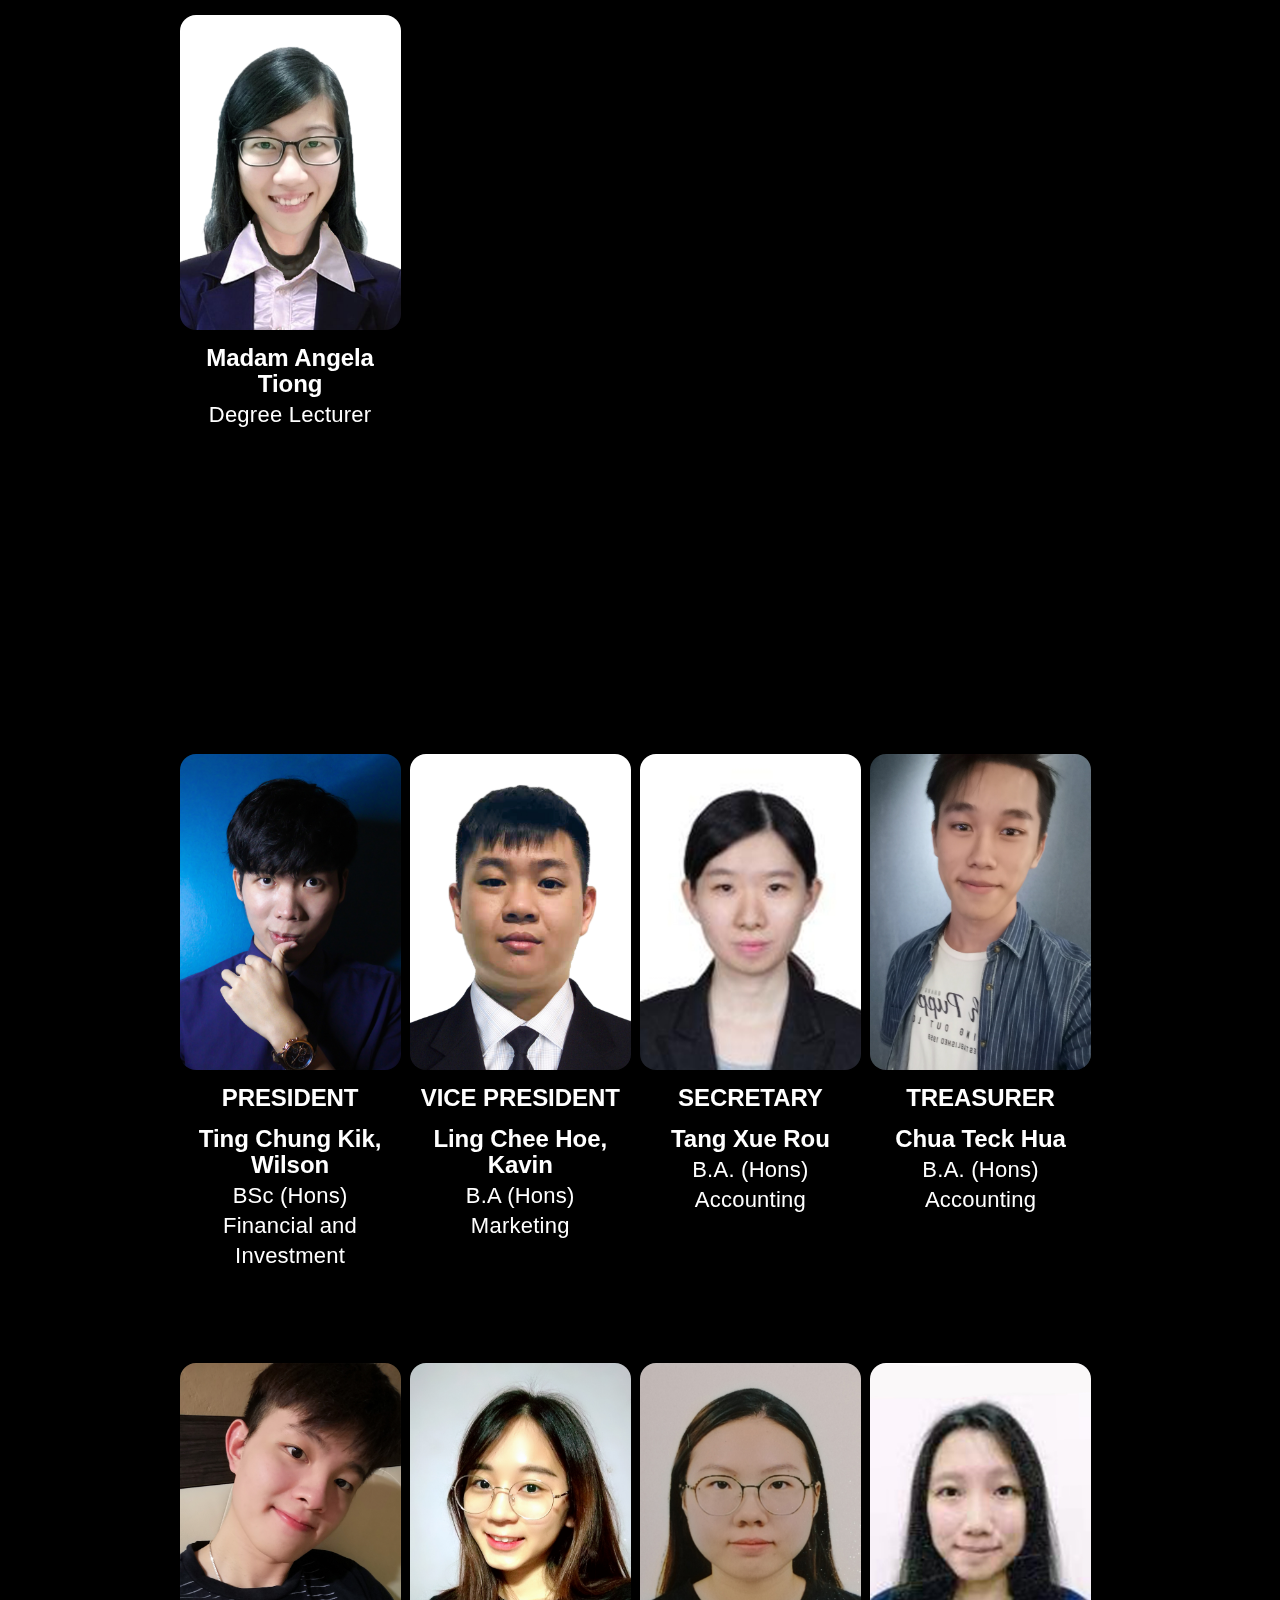
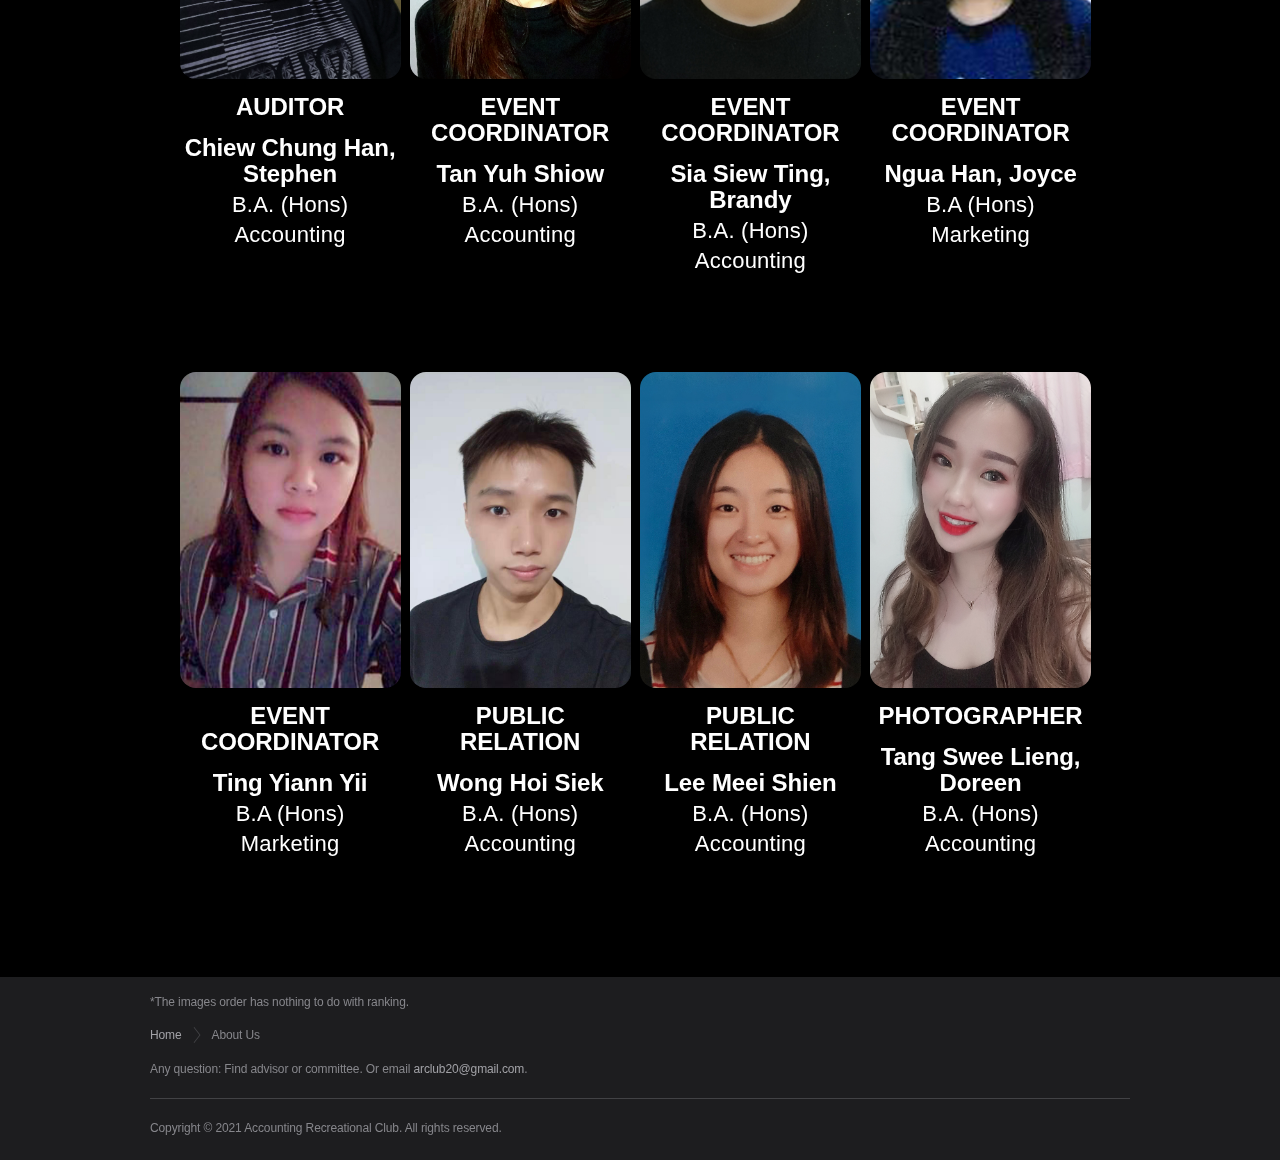
==== commit 83c6fc61: "Add files via upload" ====
--- a/About us.html
+++ b/About us.html
@@ -118,14 +118,12 @@
 					<h2>Advisors</h2>
 	                <div class="row">
 	                    <div class="column">
-	                        <img class="img" src="Images/Aboutus/Advisor/L.Irene.jpg" alt="img">
-	                        <h3>Ms Irene Choo</h3>
-	                        <p>Diploma Lecturer</p>
-	                    </div>
-	                    <div class="column">
 	                        <img class="img" src="Images/Aboutus/Advisor/Angela02.jpg" alt="img">
 	                        <h3>Madam Angela Tiong</h3>
 	                        <p>Degree Lecturer</p>
+	                    </div>
+	                    <div class="column blank">
+	                        <img class="blankimg" src="Images/Aboutus/Advisor/blank.png" alt="img">
 	                    </div>
 	                    <div class="column blank">
 	                        <img class="blankimg" src="Images/Aboutus/Advisor/blank.png" alt="img">
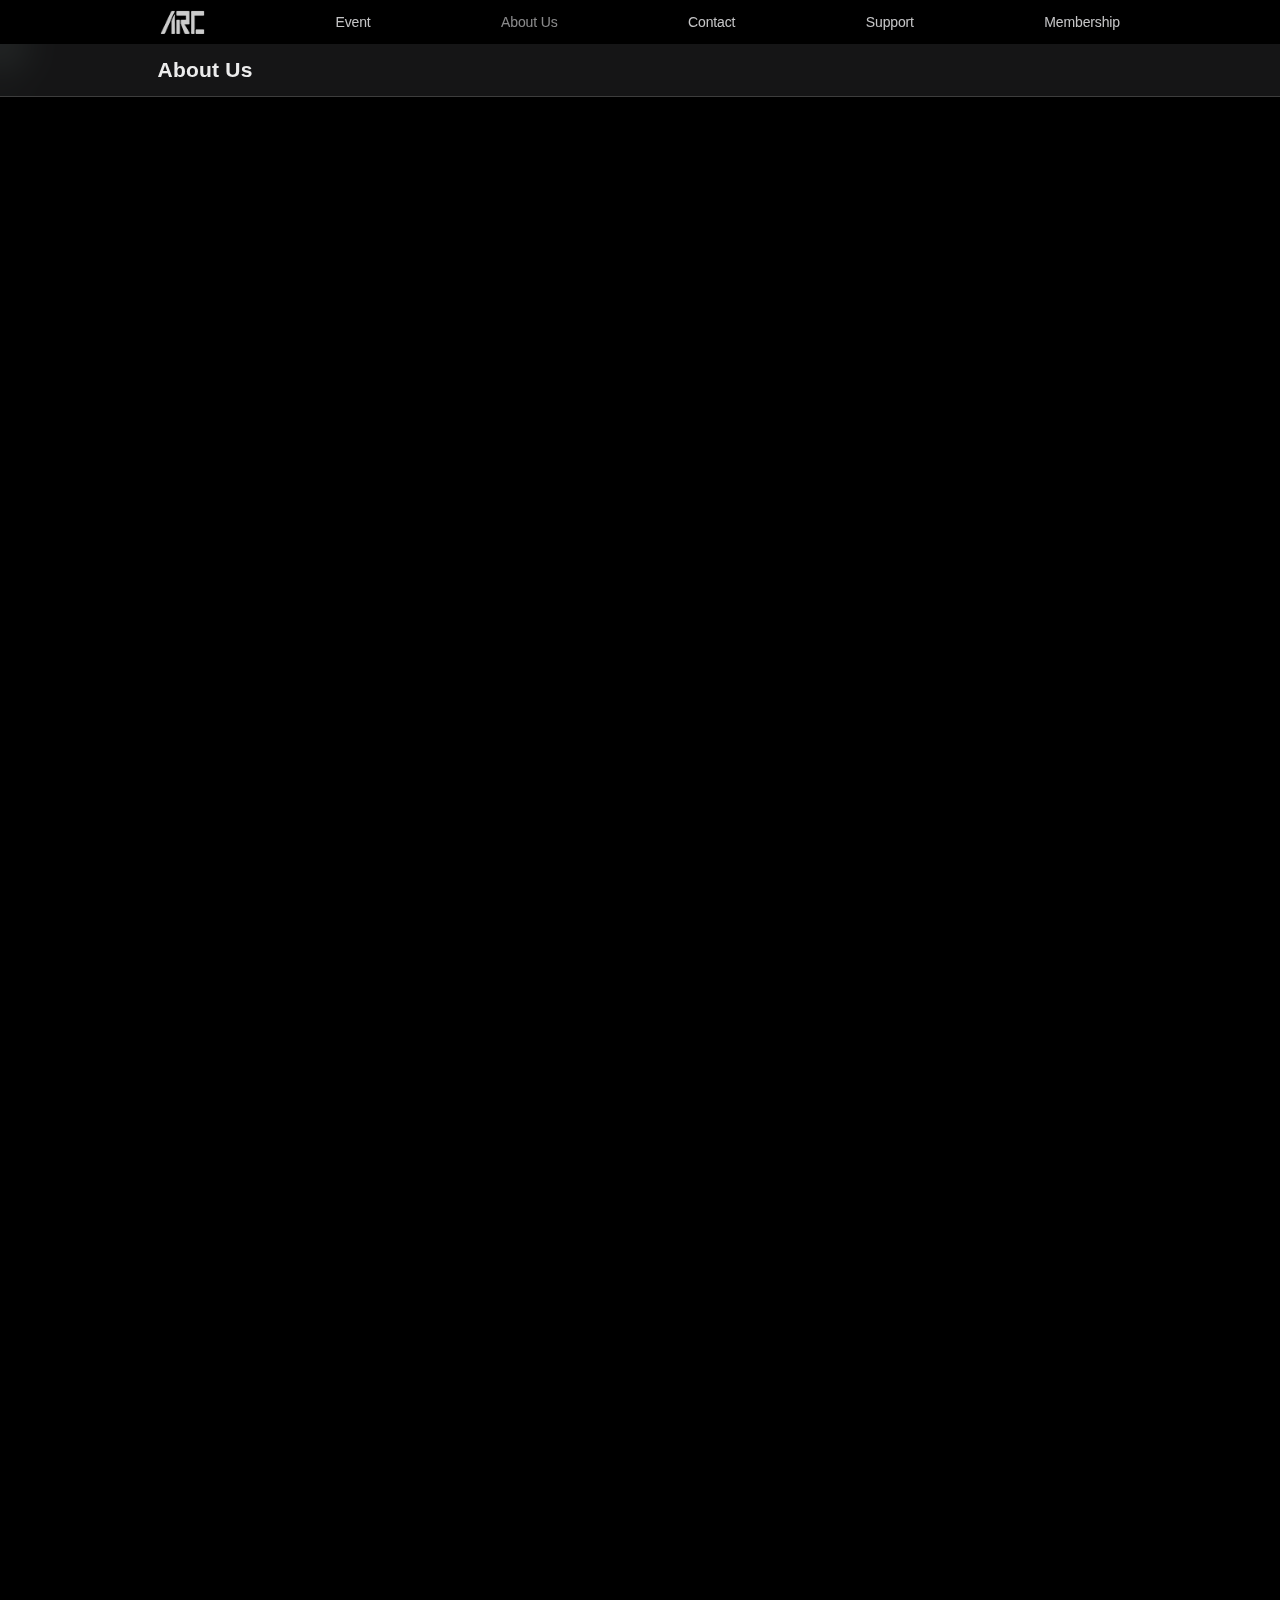
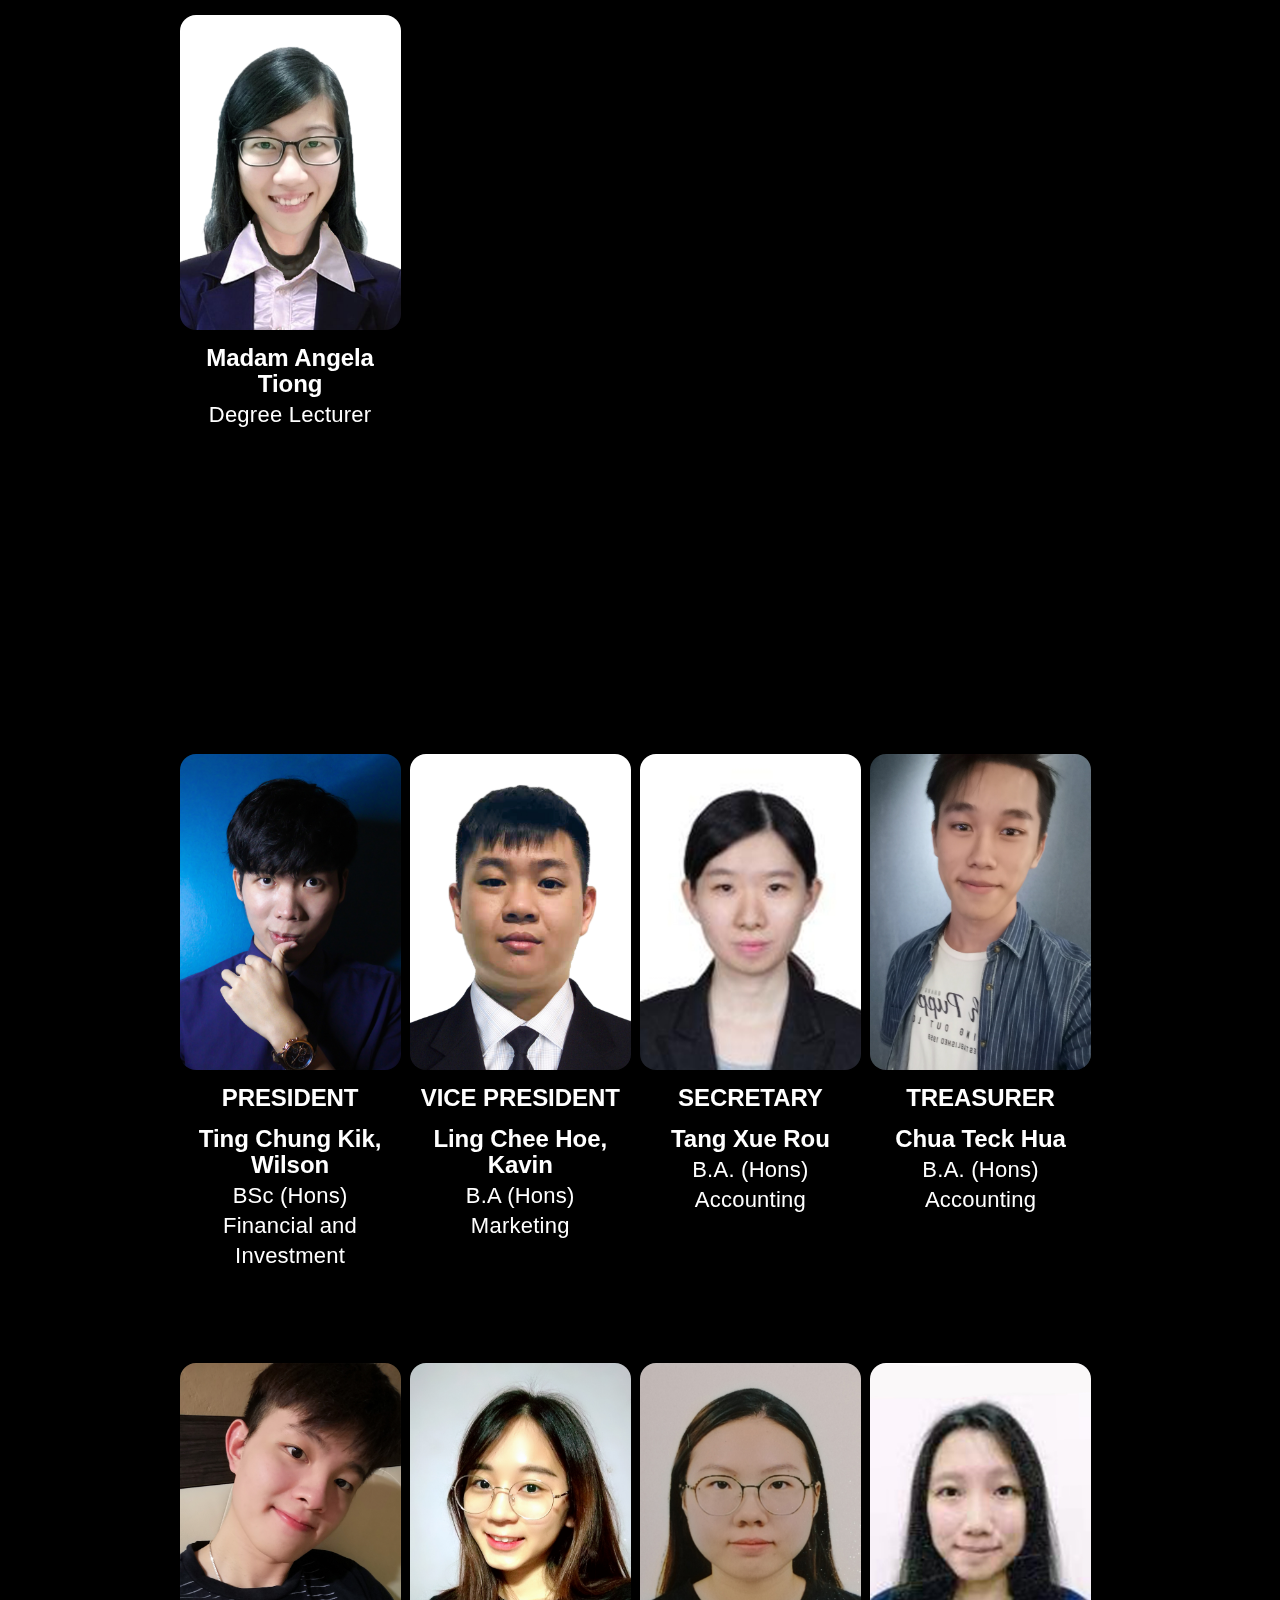
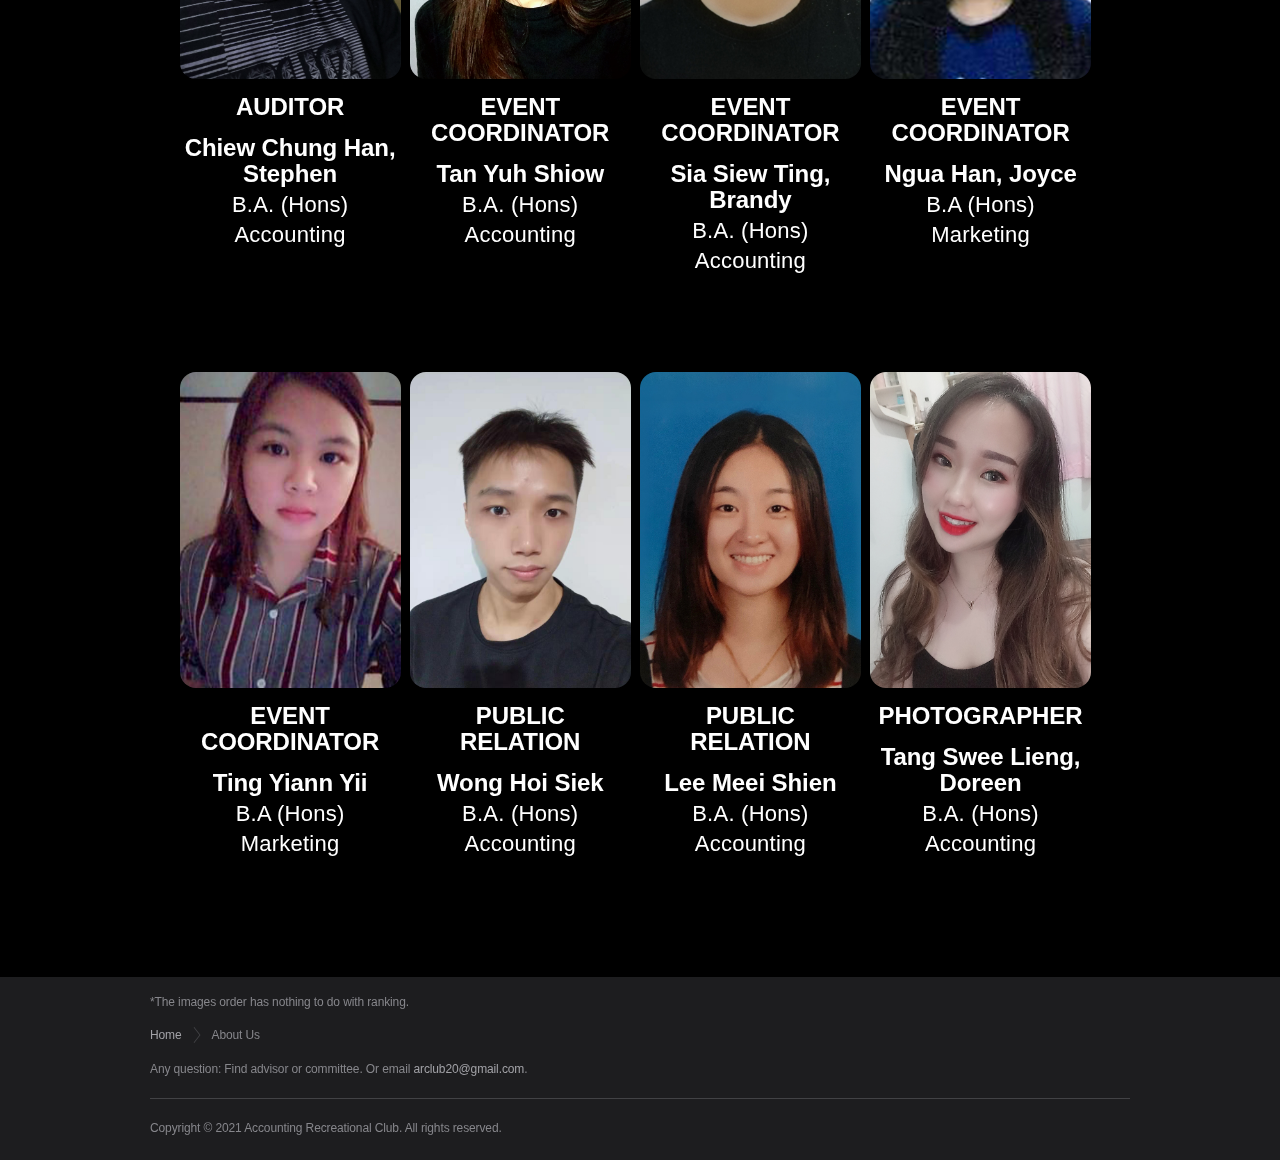
==== commit bbabde92: "Add files via upload" ====
--- a/About us.html
+++ b/About us.html
@@ -75,7 +75,7 @@
 <!-- Main Contain -->
 <main class="main">
 	<section class="section" id="BI">
-		<img src="Images/Aboutus/BI2.jpg" class="background">
+		<img src="Images/Aboutus/BI1.jpg" class="background">
 		<div class="background-blur">
 			<div class="section-content">
 				<div class="copy">
@@ -118,7 +118,7 @@
 					<h2>Advisors</h2>
 	                <div class="row">
 	                    <div class="column">
-	                        <img class="img" src="Images/Aboutus/Advisor/Angela02.jpg" alt="img">
+	                        <img class="img advisor" src="Images/Aboutus/Advisor/Angela02.jpg" alt="img">
 	                        <h3>Madam Angela Tiong</h3>
 	                        <p>Degree Lecturer</p>
 	                    </div>
